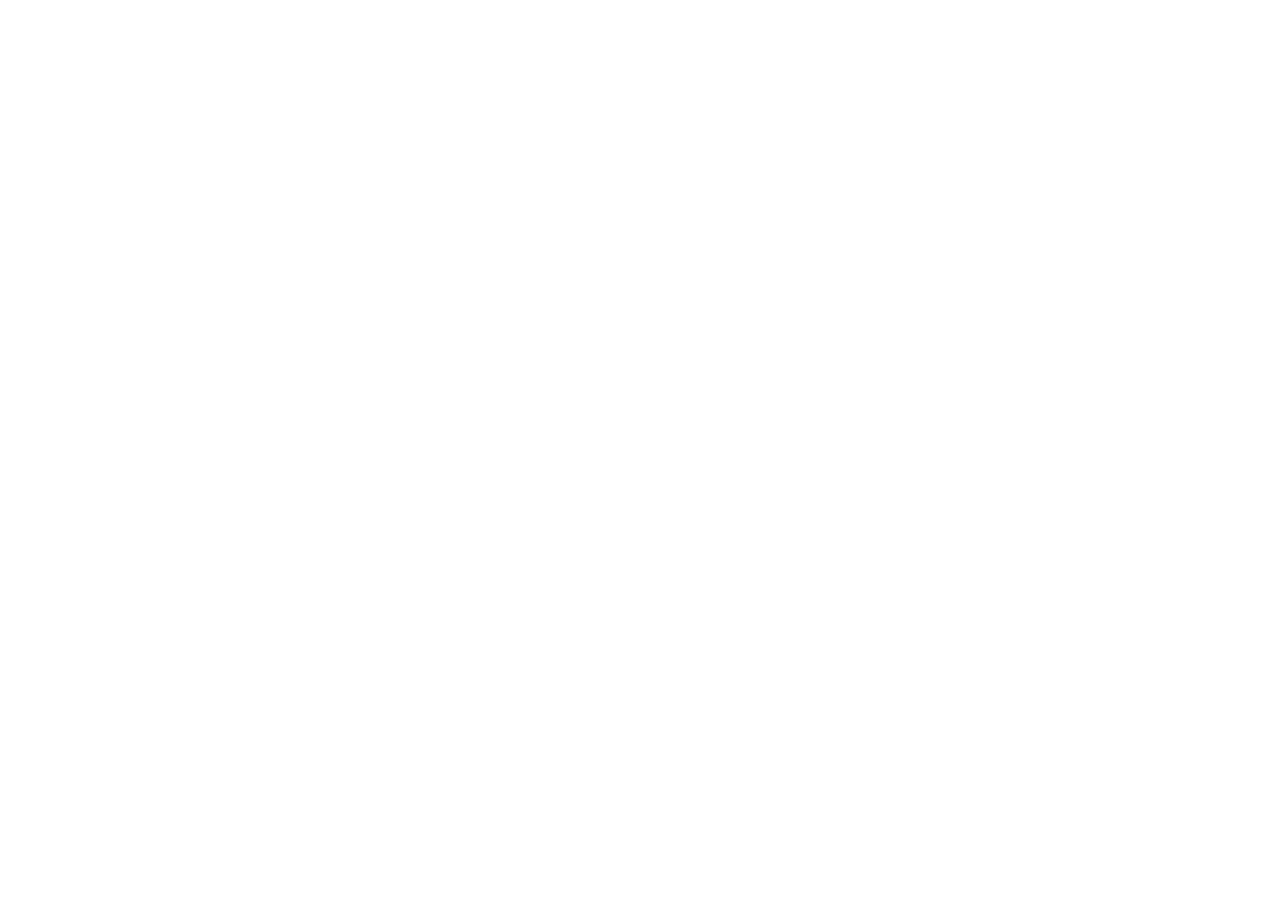
==== login.html @ 8967ff70 "提交到库" ====
<!DOCTYPE html>
<html lang="en">
  <head>
    <meta charset="UTF-8" />
    <meta name="viewport" content="width=device-width, initial-scale=1.0" />
    <title>Document</title>
  </head>
  <body></body>
</html>
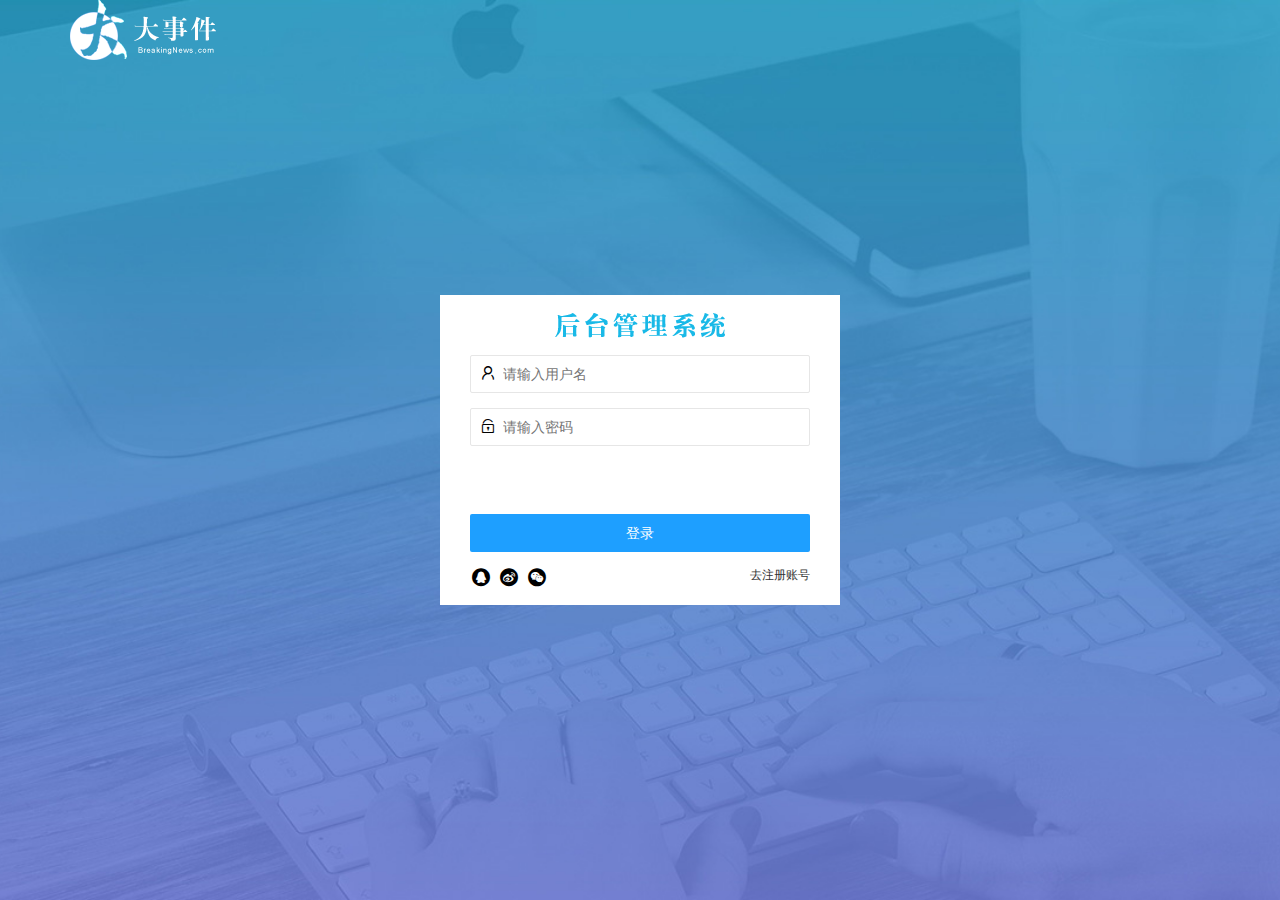
==== commit f4e99bef: "完成了登录和注册" ====
--- a/login.html
+++ b/login.html
@@ -3,7 +3,149 @@
   <head>
     <meta charset="UTF-8" />
     <meta name="viewport" content="width=device-width, initial-scale=1.0" />
-    <title>Document</title>
+    <title>登录注册界面</title>
+    <!-- 引入layui的样式表 -->
+    <link rel="stylesheet" href="./assets/lib/layui/css/layui.css" />
+    <!-- 引入登录界面样式 -->
+    <link rel="stylesheet" href="./assets/css/login.css" />
   </head>
-  <body></body>
+  <body>
+    <!-- 背景 -->
+    <div class="layui-main">
+      <img src="./assets/images/logo.png" alt="" />
+    </div>
+
+    <!-- 登录注册区域 -->
+    <div class="loginAndRegBox">
+      <!-- 标题 -->
+      <div class="title-box"></div>
+
+      <!-- ----------------登录------------ -->
+      <div class="login-box">
+        <form class="layui-form" action="">
+          <!-- 用户名 -->
+          <div class="layui-form-item">
+            <i class="layui-icon layui-icon-username icon"></i>
+            <input
+              type="text"
+              name="username"
+              required
+              lay-verify="required"
+              placeholder="请输入用户名"
+              autocomplete="off"
+              class="layui-input"
+            />
+          </div>
+
+          <!-- 密码 -->
+          <div class="layui-form-item">
+            <i class="layui-icon layui-icon-password icon"></i>
+            <input
+              type="password"
+              name="password"
+              required
+              lay-verify="required|pwd"
+              placeholder="请输入密码"
+              autocomplete="off"
+              class="layui-input"
+            />
+          </div>
+
+          <!--登录按钮-->
+          <div class="layui-form-item">
+            <button
+              class="aaa layui-btn layui-btn-fluid layui-btn-normal"
+              lay-submit
+            >
+              登录
+            </button>
+          </div>
+
+          <!-- 注册链接 -->
+          <div class="layui-form-item links">
+            <i class="layui-icon layui-icon-login-qq icon-sz"></i>
+            <i
+              class="layui-icon layui-icon-login-weibo icon-sz"
+              style="padding-left: 10px; padding-right: 10px"
+            ></i>
+            <i class="layui-icon layui-icon-login-wechat icon-sz"></i>
+            <a href="javascript:;" id="link_reg" style="margin-left: 203px"
+              >去注册账号</a
+            >
+          </div>
+        </form>
+      </div>
+
+      <!-- ----------------注册 --------------->
+      <div class="reg-box">
+        <form class="layui-form" id="form_reg">
+          <!-- 用户名注册 -->
+          <div class="layui-form-item">
+            <i class="layui-icon layui-icon-username icon"></i>
+            <input
+              type="text"
+              name="username"
+              required
+              lay-verify="required"
+              placeholder="请输入用户名"
+              autocomplete="off"
+              class="layui-input"
+            />
+          </div>
+
+          <!-- 密码注册 -->
+          <div class="layui-form-item">
+            <i class="layui-icon layui-icon-password icon"></i>
+            <input
+              type="password"
+              name="password"
+              required
+              lay-verify="required|pwd"
+              placeholder="请输入密码"
+              autocomplete="off"
+              class="layui-input"
+            />
+          </div>
+
+          <!-- 确认密码 -->
+          <div class="layui-form-item">
+            <i class="layui-icon layui-icon-password icon"></i>
+            <input
+              type="password"
+              name="repassword"
+              required
+              lay-verify="required|pwd|repwd"
+              placeholder="请再次确认密码"
+              autocomplete="off"
+              class="layui-input"
+            />
+          </div>
+
+          <!--注册按钮-->
+          <div class="layui-form-item">
+            <button
+              class="layui-btn layui-btn-fluid layui-btn-normal"
+              lay-submit
+            >
+              注册
+            </button>
+          </div>
+
+          <!-- 登录链接 -->
+          <div class="layui-form-item links">
+            <a href="javascript:;" id="link_login">去登录</a>
+          </div>
+        </form>
+      </div>
+    </div>
+
+    <!-- 引入layui文件 -->
+    <script src="./assets/lib/layui/layui.all.js"></script>
+    <!-- 引入jq文件 -->
+    <script src="./assets/lib/jquery.js"></script>
+    <!-- 导入自己封装的baseapi 脚本 -->
+    <script src="./assets/js/baseAPI.js"></script>
+    <!-- 引入登录js文件 -->
+    <script src="./assets/js/login.js"></script>
+  </body>
 </html>
--- a/assets/lib/layui/css/layui.css
+++ b/assets/lib/layui/css/layui.css
@@ -0,0 +1,2 @@
+/** layui-v2.5.5 MIT License By https://www.layui.com */
+ .layui-inline,img{display:inline-block;vertical-align:middle}h1,h2,h3,h4,h5,h6{font-weight:400}.layui-edge,.layui-header,.layui-inline,.layui-main{position:relative}.layui-body,.layui-edge,.layui-elip{overflow:hidden}.layui-btn,.layui-edge,.layui-inline,img{vertical-align:middle}.layui-btn,.layui-disabled,.layui-icon,.layui-unselect{-moz-user-select:none;-webkit-user-select:none;-ms-user-select:none}.layui-elip,.layui-form-checkbox span,.layui-form-pane .layui-form-label{text-overflow:ellipsis;white-space:nowrap}.layui-breadcrumb,.layui-tree-btnGroup{visibility:hidden}blockquote,body,button,dd,div,dl,dt,form,h1,h2,h3,h4,h5,h6,input,li,ol,p,pre,td,textarea,th,ul{margin:0;padding:0;-webkit-tap-highlight-color:rgba(0,0,0,0)}a:active,a:hover{outline:0}img{border:none}li{list-style:none}table{border-collapse:collapse;border-spacing:0}h4,h5,h6{font-size:100%}button,input,optgroup,option,select,textarea{font-family:inherit;font-size:inherit;font-style:inherit;font-weight:inherit;outline:0}pre{white-space:pre-wrap;white-space:-moz-pre-wrap;white-space:-pre-wrap;white-space:-o-pre-wrap;word-wrap:break-word}body{line-height:24px;font:14px Helvetica Neue,Helvetica,PingFang SC,Tahoma,Arial,sans-serif}hr{height:1px;margin:10px 0;border:0;clear:both}a{color:#333;text-decoration:none}a:hover{color:#777}a cite{font-style:normal;*cursor:pointer}.layui-border-box,.layui-border-box *{box-sizing:border-box}.layui-box,.layui-box *{box-sizing:content-box}.layui-clear{clear:both;*zoom:1}.layui-clear:after{content:'\20';clear:both;*zoom:1;display:block;height:0}.layui-inline{*display:inline;*zoom:1}.layui-edge{display:inline-block;width:0;height:0;border-width:6px;border-style:dashed;border-color:transparent}.layui-edge-top{top:-4px;border-bottom-color:#999;border-bottom-style:solid}.layui-edge-right{border-left-color:#999;border-left-style:solid}.layui-edge-bottom{top:2px;border-top-color:#999;border-top-style:solid}.layui-edge-left{border-right-color:#999;border-right-style:solid}.layui-disabled,.layui-disabled:hover{color:#d2d2d2!important;cursor:not-allowed!important}.layui-circle{border-radius:100%}.layui-show{display:block!important}.layui-hide{display:none!important}@font-face{font-family:layui-icon;src:url(../font/iconfont.eot?v=250);src:url(../font/iconfont.eot?v=250#iefix) format('embedded-opentype'),url(../font/iconfont.woff2?v=250) format('woff2'),url(../font/iconfont.woff?v=250) format('woff'),url(../font/iconfont.ttf?v=250) format('truetype'),url(../font/iconfont.svg?v=250#layui-icon) format('svg')}.layui-icon{font-family:layui-icon!important;font-size:16px;font-style:normal;-webkit-font-smoothing:antialiased;-moz-osx-font-smoothing:grayscale}.layui-icon-reply-fill:before{content:"\e611"}.layui-icon-set-fill:before{content:"\e614"}.layui-icon-menu-fill:before{content:"\e60f"}.layui-icon-search:before{content:"\e615"}.layui-icon-share:before{content:"\e641"}.layui-icon-set-sm:before{content:"\e620"}.layui-icon-engine:before{content:"\e628"}.layui-icon-close:before{content:"\1006"}.layui-icon-close-fill:before{content:"\1007"}.layui-icon-chart-screen:before{content:"\e629"}.layui-icon-star:before{content:"\e600"}.layui-icon-circle-dot:before{content:"\e617"}.layui-icon-chat:before{content:"\e606"}.layui-icon-release:before{content:"\e609"}.layui-icon-list:before{content:"\e60a"}.layui-icon-chart:before{content:"\e62c"}.layui-icon-ok-circle:before{content:"\1005"}.layui-icon-layim-theme:before{content:"\e61b"}.layui-icon-table:before{content:"\e62d"}.layui-icon-right:before{content:"\e602"}.layui-icon-left:before{content:"\e603"}.layui-icon-cart-simple:before{content:"\e698"}.layui-icon-face-cry:before{content:"\e69c"}.layui-icon-face-smile:before{content:"\e6af"}.layui-icon-survey:before{content:"\e6b2"}.layui-icon-tree:before{content:"\e62e"}.layui-icon-upload-circle:before{content:"\e62f"}.layui-icon-add-circle:before{content:"\e61f"}.layui-icon-download-circle:before{content:"\e601"}.layui-icon-templeate-1:before{content:"\e630"}.layui-icon-util:before{content:"\e631"}.layui-icon-face-surprised:before{content:"\e664"}.layui-icon-edit:before{content:"\e642"}.layui-icon-speaker:before{content:"\e645"}.layui-icon-down:before{content:"\e61a"}.layui-icon-file:before{content:"\e621"}.layui-icon-layouts:before{content:"\e632"}.layui-icon-rate-half:before{content:"\e6c9"}.layui-icon-add-circle-fine:before{content:"\e608"}.layui-icon-prev-circle:before{content:"\e633"}.layui-icon-read:before{content:"\e705"}.layui-icon-404:before{content:"\e61c"}.layui-icon-carousel:before{content:"\e634"}.layui-icon-help:before{content:"\e607"}.layui-icon-code-circle:before{content:"\e635"}.layui-icon-water:before{content:"\e636"}.layui-icon-username:before{content:"\e66f"}.layui-icon-find-fill:before{content:"\e670"}.layui-icon-about:before{content:"\e60b"}.layui-icon-location:before{content:"\e715"}.layui-icon-up:before{content:"\e619"}.layui-icon-pause:before{content:"\e651"}.layui-icon-date:before{content:"\e637"}.layui-icon-layim-uploadfile:before{content:"\e61d"}.layui-icon-delete:before{content:"\e640"}.layui-icon-play:before{content:"\e652"}.layui-icon-top:before{content:"\e604"}.layui-icon-friends:before{content:"\e612"}.layui-icon-refresh-3:before{content:"\e9aa"}.layui-icon-ok:before{content:"\e605"}.layui-icon-layer:before{content:"\e638"}.layui-icon-face-smile-fine:before{content:"\e60c"}.layui-icon-dollar:before{content:"\e659"}.layui-icon-group:before{content:"\e613"}.layui-icon-layim-download:before{content:"\e61e"}.layui-icon-picture-fine:before{content:"\e60d"}.layui-icon-link:before{content:"\e64c"}.layui-icon-diamond:before{content:"\e735"}.layui-icon-log:before{content:"\e60e"}.layui-icon-rate-solid:before{content:"\e67a"}.layui-icon-fonts-del:before{content:"\e64f"}.layui-icon-unlink:before{content:"\e64d"}.layui-icon-fonts-clear:before{content:"\e639"}.layui-icon-triangle-r:before{content:"\e623"}.layui-icon-circle:before{content:"\e63f"}.layui-icon-radio:before{content:"\e643"}.layui-icon-align-center:before{content:"\e647"}.layui-icon-align-right:before{content:"\e648"}.layui-icon-align-left:before{content:"\e649"}.layui-icon-loading-1:before{content:"\e63e"}.layui-icon-return:before{content:"\e65c"}.layui-icon-fonts-strong:before{content:"\e62b"}.layui-icon-upload:before{content:"\e67c"}.layui-icon-dialogue:before{content:"\e63a"}.layui-icon-video:before{content:"\e6ed"}.layui-icon-headset:before{content:"\e6fc"}.layui-icon-cellphone-fine:before{content:"\e63b"}.layui-icon-add-1:before{content:"\e654"}.layui-icon-face-smile-b:before{content:"\e650"}.layui-icon-fonts-html:before{content:"\e64b"}.layui-icon-form:before{content:"\e63c"}.layui-icon-cart:before{content:"\e657"}.layui-icon-camera-fill:before{content:"\e65d"}.layui-icon-tabs:before{content:"\e62a"}.layui-icon-fonts-code:before{content:"\e64e"}.layui-icon-fire:before{content:"\e756"}.layui-icon-set:before{content:"\e716"}.layui-icon-fonts-u:before{content:"\e646"}.layui-icon-triangle-d:before{content:"\e625"}.layui-icon-tips:before{content:"\e702"}.layui-icon-picture:before{content:"\e64a"}.layui-icon-more-vertical:before{content:"\e671"}.layui-icon-flag:before{content:"\e66c"}.layui-icon-loading:before{content:"\e63d"}.layui-icon-fonts-i:before{content:"\e644"}.layui-icon-refresh-1:before{content:"\e666"}.layui-icon-rmb:before{content:"\e65e"}.layui-icon-home:before{content:"\e68e"}.layui-icon-user:before{content:"\e770"}.layui-icon-notice:before{content:"\e667"}.layui-icon-login-weibo:before{content:"\e675"}.layui-icon-voice:before{content:"\e688"}.layui-icon-upload-drag:before{content:"\e681"}.layui-icon-login-qq:before{content:"\e676"}.layui-icon-snowflake:before{content:"\e6b1"}.layui-icon-file-b:before{content:"\e655"}.layui-icon-template:before{content:"\e663"}.layui-icon-auz:before{content:"\e672"}.layui-icon-console:before{content:"\e665"}.layui-icon-app:before{content:"\e653"}.layui-icon-prev:before{content:"\e65a"}.layui-icon-website:before{content:"\e7ae"}.layui-icon-next:before{content:"\e65b"}.layui-icon-component:before{content:"\e857"}.layui-icon-more:before{content:"\e65f"}.layui-icon-login-wechat:before{content:"\e677"}.layui-icon-shrink-right:before{content:"\e668"}.layui-icon-spread-left:before{content:"\e66b"}.layui-icon-camera:before{content:"\e660"}.layui-icon-note:before{content:"\e66e"}.layui-icon-refresh:before{content:"\e669"}.layui-icon-female:before{content:"\e661"}.layui-icon-male:before{content:"\e662"}.layui-icon-password:before{content:"\e673"}.layui-icon-senior:before{content:"\e674"}.layui-icon-theme:before{content:"\e66a"}.layui-icon-tread:before{content:"\e6c5"}.layui-icon-praise:before{content:"\e6c6"}.layui-icon-star-fill:before{content:"\e658"}.layui-icon-rate:before{content:"\e67b"}.layui-icon-template-1:before{content:"\e656"}.layui-icon-vercode:before{content:"\e679"}.layui-icon-cellphone:before{content:"\e678"}.layui-icon-screen-full:before{content:"\e622"}.layui-icon-screen-restore:before{content:"\e758"}.layui-icon-cols:before{content:"\e610"}.layui-icon-export:before{content:"\e67d"}.layui-icon-print:before{content:"\e66d"}.layui-icon-slider:before{content:"\e714"}.layui-icon-addition:before{content:"\e624"}.layui-icon-subtraction:before{content:"\e67e"}.layui-icon-service:before{content:"\e626"}.layui-icon-transfer:before{content:"\e691"}.layui-main{width:1140px;margin:0 auto}.layui-header{z-index:1000;height:60px}.layui-header a:hover{transition:all .5s;-webkit-transition:all .5s}.layui-side{position:fixed;left:0;top:0;bottom:0;z-index:999;width:200px;overflow-x:hidden}.layui-side-scroll{position:relative;width:220px;height:100%;overflow-x:hidden}.layui-body{position:absolute;left:200px;right:0;top:0;bottom:0;z-index:998;width:auto;overflow-y:auto;box-sizing:border-box}.layui-layout-body{overflow:hidden}.layui-layout-admin .layui-header{background-color:#23262E}.layui-layout-admin .layui-side{top:60px;width:200px;overflow-x:hidden}.layui-layout-admin .layui-body{position:fixed;top:60px;bottom:44px}.layui-layout-admin .layui-main{width:auto;margin:0 15px}.layui-layout-admin .layui-footer{position:fixed;left:200px;right:0;bottom:0;height:44px;line-height:44px;padding:0 15px;background-color:#eee}.layui-layout-admin .layui-logo{position:absolute;left:0;top:0;width:200px;height:100%;line-height:60px;text-align:center;color:#009688;font-size:16px}.layui-layout-admin .layui-header .layui-nav{background:0 0}.layui-layout-left{position:absolute!important;left:200px;top:0}.layui-layout-right{position:absolute!important;right:0;top:0}.layui-container{position:relative;margin:0 auto;padding:0 15px;box-sizing:border-box}.layui-fluid{position:relative;margin:0 auto;padding:0 15px}.layui-row:after,.layui-row:before{content:'';display:block;clear:both}.layui-col-lg1,.layui-col-lg10,.layui-col-lg11,.layui-col-lg12,.layui-col-lg2,.layui-col-lg3,.layui-col-lg4,.layui-col-lg5,.layui-col-lg6,.layui-col-lg7,.layui-col-lg8,.layui-col-lg9,.layui-col-md1,.layui-col-md10,.layui-col-md11,.layui-col-md12,.layui-col-md2,.layui-col-md3,.layui-col-md4,.layui-col-md5,.layui-col-md6,.layui-col-md7,.layui-col-md8,.layui-col-md9,.layui-col-sm1,.layui-col-sm10,.layui-col-sm11,.layui-col-sm12,.layui-col-sm2,.layui-col-sm3,.layui-col-sm4,.layui-col-sm5,.layui-col-sm6,.layui-col-sm7,.layui-col-sm8,.layui-col-sm9,.layui-col-xs1,.layui-col-xs10,.layui-col-xs11,.layui-col-xs12,.layui-col-xs2,.layui-col-xs3,.layui-col-xs4,.layui-col-xs5,.layui-col-xs6,.layui-col-xs7,.layui-col-xs8,.layui-col-xs9{position:relative;display:block;box-sizing:border-box}.layui-col-xs1,.layui-col-xs10,.layui-col-xs11,.layui-col-xs12,.layui-col-xs2,.layui-col-xs3,.layui-col-xs4,.layui-col-xs5,.layui-col-xs6,.layui-col-xs7,.layui-col-xs8,.layui-col-xs9{float:left}.layui-col-xs1{width:8.33333333%}.layui-col-xs2{width:16.66666667%}.layui-col-xs3{width:25%}.layui-col-xs4{width:33.33333333%}.layui-col-xs5{width:41.66666667%}.layui-col-xs6{width:50%}.layui-col-xs7{width:58.33333333%}.layui-col-xs8{width:66.66666667%}.layui-col-xs9{width:75%}.layui-col-xs10{width:83.33333333%}.layui-col-xs11{width:91.66666667%}.layui-col-xs12{width:100%}.layui-col-xs-offset1{margin-left:8.33333333%}.layui-col-xs-offset2{margin-left:16.66666667%}.layui-col-xs-offset3{margin-left:25%}.layui-col-xs-offset4{margin-left:33.33333333%}.layui-col-xs-offset5{margin-left:41.66666667%}.layui-col-xs-offset6{margin-left:50%}.layui-col-xs-offset7{margin-left:58.33333333%}.layui-col-xs-offset8{margin-left:66.66666667%}.layui-col-xs-offset9{margin-left:75%}.layui-col-xs-offset10{margin-left:83.33333333%}.layui-col-xs-offset11{margin-left:91.66666667%}.layui-col-xs-offset12{margin-left:100%}@media screen and (max-width:768px){.layui-hide-xs{display:none!important}.layui-show-xs-block{display:block!important}.layui-show-xs-inline{display:inline!important}.layui-show-xs-inline-block{display:inline-block!important}}@media screen and (min-width:768px){.layui-container{width:750px}.layui-hide-sm{display:none!important}.layui-show-sm-block{display:block!important}.layui-show-sm-inline{display:inline!important}.layui-show-sm-inline-block{display:inline-block!important}.layui-col-sm1,.layui-col-sm10,.layui-col-sm11,.layui-col-sm12,.layui-col-sm2,.layui-col-sm3,.layui-col-sm4,.layui-col-sm5,.layui-col-sm6,.layui-col-sm7,.layui-col-sm8,.layui-col-sm9{float:left}.layui-col-sm1{width:8.33333333%}.layui-col-sm2{width:16.66666667%}.layui-col-sm3{width:25%}.layui-col-sm4{width:33.33333333%}.layui-col-sm5{width:41.66666667%}.layui-col-sm6{width:50%}.layui-col-sm7{width:58.33333333%}.layui-col-sm8{width:66.66666667%}.layui-col-sm9{width:75%}.layui-col-sm10{width:83.33333333%}.layui-col-sm11{width:91.66666667%}.layui-col-sm12{width:100%}.layui-col-sm-offset1{margin-left:8.33333333%}.layui-col-sm-offset2{margin-left:16.66666667%}.layui-col-sm-offset3{margin-left:25%}.layui-col-sm-offset4{margin-left:33.33333333%}.layui-col-sm-offset5{margin-left:41.66666667%}.layui-col-sm-offset6{margin-left:50%}.layui-col-sm-offset7{margin-left:58.33333333%}.layui-col-sm-offset8{margin-left:66.66666667%}.layui-col-sm-offset9{margin-left:75%}.layui-col-sm-offset10{margin-left:83.33333333%}.layui-col-sm-offset11{margin-left:91.66666667%}.layui-col-sm-offset12{margin-left:100%}}@media screen and (min-width:992px){.layui-container{width:970px}.layui-hide-md{display:none!important}.layui-show-md-block{display:block!important}.layui-show-md-inline{display:inline!important}.layui-show-md-inline-block{display:inline-block!important}.layui-col-md1,.layui-col-md10,.layui-col-md11,.layui-col-md12,.layui-col-md2,.layui-col-md3,.layui-col-md4,.layui-col-md5,.layui-col-md6,.layui-col-md7,.layui-col-md8,.layui-col-md9{float:left}.layui-col-md1{width:8.33333333%}.layui-col-md2{width:16.66666667%}.layui-col-md3{width:25%}.layui-col-md4{width:33.33333333%}.layui-col-md5{width:41.66666667%}.layui-col-md6{width:50%}.layui-col-md7{width:58.33333333%}.layui-col-md8{width:66.66666667%}.layui-col-md9{width:75%}.layui-col-md10{width:83.33333333%}.layui-col-md11{width:91.66666667%}.layui-col-md12{width:100%}.layui-col-md-offset1{margin-left:8.33333333%}.layui-col-md-offset2{margin-left:16.66666667%}.layui-col-md-offset3{margin-left:25%}.layui-col-md-offset4{margin-left:33.33333333%}.layui-col-md-offset5{margin-left:41.66666667%}.layui-col-md-offset6{margin-left:50%}.layui-col-md-offset7{margin-left:58.33333333%}.layui-col-md-offset8{margin-left:66.66666667%}.layui-col-md-offset9{margin-left:75%}.layui-col-md-offset10{margin-left:83.33333333%}.layui-col-md-offset11{margin-left:91.66666667%}.layui-col-md-offset12{margin-left:100%}}@media screen and (min-width:1200px){.layui-container{width:1170px}.layui-hide-lg{display:none!important}.layui-show-lg-block{display:block!important}.layui-show-lg-inline{display:inline!important}.layui-show-lg-inline-block{display:inline-block!important}.layui-col-lg1,.layui-col-lg10,.layui-col-lg11,.layui-col-lg12,.layui-col-lg2,.layui-col-lg3,.layui-col-lg4,.layui-col-lg5,.layui-col-lg6,.layui-col-lg7,.layui-col-lg8,.layui-col-lg9{float:left}.layui-col-lg1{width:8.33333333%}.layui-col-lg2{width:16.66666667%}.layui-col-lg3{width:25%}.layui-col-lg4{width:33.33333333%}.layui-col-lg5{width:41.66666667%}.layui-col-lg6{width:50%}.layui-col-lg7{width:58.33333333%}.layui-col-lg8{width:66.66666667%}.layui-col-lg9{width:75%}.layui-col-lg10{width:83.33333333%}.layui-col-lg11{width:91.66666667%}.layui-col-lg12{width:100%}.layui-col-lg-offset1{margin-left:8.33333333%}.layui-col-lg-offset2{margin-left:16.66666667%}.layui-col-lg-offset3{margin-left:25%}.layui-col-lg-offset4{margin-left:33.33333333%}.layui-col-lg-offset5{margin-left:41.66666667%}.layui-col-lg-offset6{margin-left:50%}.layui-col-lg-offset7{margin-left:58.33333333%}.layui-col-lg-offset8{margin-left:66.66666667%}.layui-col-lg-offset9{margin-left:75%}.layui-col-lg-offset10{margin-left:83.33333333%}.layui-col-lg-offset11{margin-left:91.66666667%}.layui-col-lg-offset12{margin-left:100%}}.layui-col-space1{margin:-.5px}.layui-col-space1>*{padding:.5px}.layui-col-space3{margin:-1.5px}.layui-col-space3>*{padding:1.5px}.layui-col-space5{margin:-2.5px}.layui-col-space5>*{padding:2.5px}.layui-col-space8{margin:-3.5px}.layui-col-space8>*{padding:3.5px}.layui-col-space10{margin:-5px}.layui-col-space10>*{padding:5px}.layui-col-space12{margin:-6px}.layui-col-space12>*{padding:6px}.layui-col-space15{margin:-7.5px}.layui-col-space15>*{padding:7.5px}.layui-col-space18{margin:-9px}.layui-col-space18>*{padding:9px}.layui-col-space20{margin:-10px}.layui-col-space20>*{padding:10px}.layui-col-space22{margin:-11px}.layui-col-space22>*{padding:11px}.layui-col-space25{margin:-12.5px}.layui-col-space25>*{padding:12.5px}.layui-col-space30{margin:-15px}.layui-col-space30>*{padding:15px}.layui-btn,.layui-input,.layui-select,.layui-textarea,.layui-upload-button{outline:0;-webkit-appearance:none;transition:all .3s;-webkit-transition:all .3s;box-sizing:border-box}.layui-elem-quote{margin-bottom:10px;padding:15px;line-height:22px;border-left:5px solid #009688;border-radius:0 2px 2px 0;background-color:#f2f2f2}.layui-quote-nm{border-style:solid;border-width:1px 1px 1px 5px;background:0 0}.layui-elem-field{margin-bottom:10px;padding:0;border-width:1px;border-style:solid}.layui-elem-field legend{margin-left:20px;padding:0 10px;font-size:20px;font-weight:300}.layui-field-title{margin:10px 0 20px;border-width:1px 0 0}.layui-field-box{padding:10px 15px}.layui-field-title .layui-field-box{padding:10px 0}.layui-progress{position:relative;height:6px;border-radius:20px;background-color:#e2e2e2}.layui-progress-bar{position:absolute;left:0;top:0;width:0;max-width:100%;height:6px;border-radius:20px;text-align:right;background-color:#5FB878;transition:all .3s;-webkit-transition:all .3s}.layui-progress-big,.layui-progress-big .layui-progress-bar{height:18px;line-height:18px}.layui-progress-text{position:relative;top:-20px;line-height:18px;font-size:12px;color:#666}.layui-progress-big .layui-progress-text{position:static;padding:0 10px;color:#fff}.layui-collapse{border-width:1px;border-style:solid;border-radius:2px}.layui-colla-content,.layui-colla-item{border-top-width:1px;border-top-style:solid}.layui-colla-item:first-child{border-top:none}.layui-colla-title{position:relative;height:42px;line-height:42px;padding:0 15px 0 35px;color:#333;background-color:#f2f2f2;cursor:pointer;font-size:14px;overflow:hidden}.layui-colla-content{display:none;padding:10px 15px;line-height:22px;color:#666}.layui-colla-icon{position:absolute;left:15px;top:0;font-size:14px}.layui-card{margin-bottom:15px;border-radius:2px;background-color:#fff;box-shadow:0 1px 2px 0 rgba(0,0,0,.05)}.layui-card:last-child{margin-bottom:0}.layui-card-header{position:relative;height:42px;line-height:42px;padding:0 15px;border-bottom:1px solid #f6f6f6;color:#333;border-radius:2px 2px 0 0;font-size:14px}.layui-bg-black,.layui-bg-blue,.layui-bg-cyan,.layui-bg-green,.layui-bg-orange,.layui-bg-red{color:#fff!important}.layui-card-body{position:relative;padding:10px 15px;line-height:24px}.layui-card-body[pad15]{padding:15px}.layui-card-body[pad20]{padding:20px}.layui-card-body .layui-table{margin:5px 0}.layui-card .layui-tab{margin:0}.layui-panel-window{position:relative;padding:15px;border-radius:0;border-top:5px solid #E6E6E6;background-color:#fff}.layui-auxiliar-moving{position:fixed;left:0;right:0;top:0;bottom:0;width:100%;height:100%;background:0 0;z-index:9999999999}.layui-form-label,.layui-form-mid,.layui-form-select,.layui-input-block,.layui-input-inline,.layui-textarea{position:relative}.layui-bg-red{background-color:#FF5722!important}.layui-bg-orange{background-color:#FFB800!important}.layui-bg-green{background-color:#009688!important}.layui-bg-cyan{background-color:#2F4056!important}.layui-bg-blue{background-color:#1E9FFF!important}.layui-bg-black{background-color:#393D49!important}.layui-bg-gray{background-color:#eee!important;color:#666!important}.layui-badge-rim,.layui-colla-content,.layui-colla-item,.layui-collapse,.layui-elem-field,.layui-form-pane .layui-form-item[pane],.layui-form-pane .layui-form-label,.layui-input,.layui-layedit,.layui-layedit-tool,.layui-quote-nm,.layui-select,.layui-tab-bar,.layui-tab-card,.layui-tab-title,.layui-tab-title .layui-this:after,.layui-textarea{border-color:#e6e6e6}.layui-timeline-item:before,hr{background-color:#e6e6e6}.layui-text{line-height:22px;font-size:14px;color:#666}.layui-text h1,.layui-text h2,.layui-text h3{font-weight:500;color:#333}.layui-text h1{font-size:30px}.layui-text h2{font-size:24px}.layui-text h3{font-size:18px}.layui-text a:not(.layui-btn){color:#01AAED}.layui-text a:not(.layui-btn):hover{text-decoration:underline}.layui-text ul{padding:5px 0 5px 15px}.layui-text ul li{margin-top:5px;list-style-type:disc}.layui-text em,.layui-word-aux{color:#999!important;padding:0 5px!important}.layui-btn{display:inline-block;height:38px;line-height:38px;padding:0 18px;background-color:#009688;color:#fff;white-space:nowrap;text-align:center;font-size:14px;border:none;border-radius:2px;cursor:pointer}.layui-btn:hover{opacity:.8;filter:alpha(opacity=80);color:#fff}.layui-btn:active{opacity:1;filter:alpha(opacity=100)}.layui-btn+.layui-btn{margin-left:10px}.layui-btn-container{font-size:0}.layui-btn-container .layui-btn{margin-right:10px;margin-bottom:10px}.layui-btn-container .layui-btn+.layui-btn{margin-left:0}.layui-table .layui-btn-container .layui-btn{margin-bottom:9px}.layui-btn-radius{border-radius:100px}.layui-btn .layui-icon{margin-right:3px;font-size:18px;vertical-align:bottom;vertical-align:middle\9}.layui-btn-primary{border:1px solid #C9C9C9;background-color:#fff;color:#555}.layui-btn-primary:hover{border-color:#009688;color:#333}.layui-btn-normal{background-color:#1E9FFF}.layui-btn-warm{background-color:#FFB800}.layui-btn-danger{background-color:#FF5722}.layui-btn-checked{background-color:#5FB878}.layui-btn-disabled,.layui-btn-disabled:active,.layui-btn-disabled:hover{border:1px solid #e6e6e6;background-color:#FBFBFB;color:#C9C9C9;cursor:not-allowed;opacity:1}.layui-btn-lg{height:44px;line-height:44px;padding:0 25px;font-size:16px}.layui-btn-sm{height:30px;line-height:30px;padding:0 10px;font-size:12px}.layui-btn-sm i{font-size:16px!important}.layui-btn-xs{height:22px;line-height:22px;padding:0 5px;font-size:12px}.layui-btn-xs i{font-size:14px!important}.layui-btn-group{display:inline-block;vertical-align:middle;font-size:0}.layui-btn-group .layui-btn{margin-left:0!important;margin-right:0!important;border-left:1px solid rgba(255,255,255,.5);border-radius:0}.layui-btn-group .layui-btn-primary{border-left:none}.layui-btn-group .layui-btn-primary:hover{border-color:#C9C9C9;color:#009688}.layui-btn-group .layui-btn:first-child{border-left:none;border-radius:2px 0 0 2px}.layui-btn-group .layui-btn-primary:first-child{border-left:1px solid #c9c9c9}.layui-btn-group .layui-btn:last-child{border-radius:0 2px 2px 0}.layui-btn-group .layui-btn+.layui-btn{margin-left:0}.layui-btn-group+.layui-btn-group{margin-left:10px}.layui-btn-fluid{width:100%}.layui-input,.layui-select,.layui-textarea{height:38px;line-height:1.3;line-height:38px\9;border-width:1px;border-style:solid;background-color:#fff;border-radius:2px}.layui-input::-webkit-input-placeholder,.layui-select::-webkit-input-placeholder,.layui-textarea::-webkit-input-placeholder{line-height:1.3}.layui-input,.layui-textarea{display:block;width:100%;padding-left:10px}.layui-input:hover,.layui-textarea:hover{border-color:#D2D2D2!important}.layui-input:focus,.layui-textarea:focus{border-color:#C9C9C9!important}.layui-textarea{min-height:100px;height:auto;line-height:20px;padding:6px 10px;resize:vertical}.layui-select{padding:0 10px}.layui-form input[type=checkbox],.layui-form input[type=radio],.layui-form select{display:none}.layui-form [lay-ignore]{display:initial}.layui-form-item{margin-bottom:15px;clear:both;*zoom:1}.layui-form-item:after{content:'\20';clear:both;*zoom:1;display:block;height:0}.layui-form-label{float:left;display:block;padding:9px 15px;width:80px;font-weight:400;line-height:20px;text-align:right}.layui-form-label-col{display:block;float:none;padding:9px 0;line-height:20px;text-align:left}.layui-form-item .layui-inline{margin-bottom:5px;margin-right:10px}.layui-input-block{margin-left:110px;min-height:36px}.layui-input-inline{display:inline-block;vertical-align:middle}.layui-form-item .layui-input-inline{float:left;width:190px;margin-right:10px}.layui-form-text .layui-input-inline{width:auto}.layui-form-mid{float:left;display:block;padding:9px 0!important;line-height:20px;margin-right:10px}.layui-form-danger+.layui-form-select .layui-input,.layui-form-danger:focus{border-color:#FF5722!important}.layui-form-select .layui-input{padding-right:30px;cursor:pointer}.layui-form-select .layui-edge{position:absolute;right:10px;top:50%;margin-top:-3px;cursor:pointer;border-width:6px;border-top-color:#c2c2c2;border-top-style:solid;transition:all .3s;-webkit-transition:all .3s}.layui-form-select dl{display:none;position:absolute;left:0;top:42px;padding:5px 0;z-index:899;min-width:100%;border:1px solid #d2d2d2;max-height:300px;overflow-y:auto;background-color:#fff;border-radius:2px;box-shadow:0 2px 4px rgba(0,0,0,.12);box-sizing:border-box}.layui-form-select dl dd,.layui-form-select dl dt{padding:0 10px;line-height:36px;white-space:nowrap;overflow:hidden;text-overflow:ellipsis}.layui-form-select dl dt{font-size:12px;color:#999}.layui-form-select dl dd{cursor:pointer}.layui-form-select dl dd:hover{background-color:#f2f2f2;-webkit-transition:.5s all;transition:.5s all}.layui-form-select .layui-select-group dd{padding-left:20px}.layui-form-select dl dd.layui-select-tips{padding-left:10px!important;color:#999}.layui-form-select dl dd.layui-this{background-color:#5FB878;color:#fff}.layui-form-checkbox,.layui-form-select dl dd.layui-disabled{background-color:#fff}.layui-form-selected dl{display:block}.layui-form-checkbox,.layui-form-checkbox *,.layui-form-switch{display:inline-block;vertical-align:middle}.layui-form-selected .layui-edge{margin-top:-9px;-webkit-transform:rotate(180deg);transform:rotate(180deg);margin-top:-3px\9}:root .layui-form-selected .layui-edge{margin-top:-9px\0/IE9}.layui-form-selectup dl{top:auto;bottom:42px}.layui-select-none{margin:5px 0;text-align:center;color:#999}.layui-select-disabled .layui-disabled{border-color:#eee!important}.layui-select-disabled .layui-edge{border-top-color:#d2d2d2}.layui-form-checkbox{position:relative;height:30px;line-height:30px;margin-right:10px;padding-right:30px;cursor:pointer;font-size:0;-webkit-transition:.1s linear;transition:.1s linear;box-sizing:border-box}.layui-form-checkbox span{padding:0 10px;height:100%;font-size:14px;border-radius:2px 0 0 2px;background-color:#d2d2d2;color:#fff;overflow:hidden}.layui-form-checkbox:hover span{background-color:#c2c2c2}.layui-form-checkbox i{position:absolute;right:0;top:0;width:30px;height:28px;border:1px solid #d2d2d2;border-left:none;border-radius:0 2px 2px 0;color:#fff;font-size:20px;text-align:center}.layui-form-checkbox:hover i{border-color:#c2c2c2;color:#c2c2c2}.layui-form-checked,.layui-form-checked:hover{border-color:#5FB878}.layui-form-checked span,.layui-form-checked:hover span{background-color:#5FB878}.layui-form-checked i,.layui-form-checked:hover i{color:#5FB878}.layui-form-item .layui-form-checkbox{margin-top:4px}.layui-form-checkbox[lay-skin=primary]{height:auto!important;line-height:normal!important;min-width:18px;min-height:18px;border:none!important;margin-right:0;padding-left:28px;padding-right:0;background:0 0}.layui-form-checkbox[lay-skin=primary] span{padding-left:0;padding-right:15px;line-height:18px;background:0 0;color:#666}.layui-form-checkbox[lay-skin=primary] i{right:auto;left:0;width:16px;height:16px;line-height:16px;border:1px solid #d2d2d2;font-size:12px;border-radius:2px;background-color:#fff;-webkit-transition:.1s linear;transition:.1s linear}.layui-form-checkbox[lay-skin=primary]:hover i{border-color:#5FB878;color:#fff}.layui-form-checked[lay-skin=primary] i{border-color:#5FB878!important;background-color:#5FB878;color:#fff}.layui-checkbox-disbaled[lay-skin=primary] span{background:0 0!important;color:#c2c2c2}.layui-checkbox-disbaled[lay-skin=primary]:hover i{border-color:#d2d2d2}.layui-form-item .layui-form-checkbox[lay-skin=primary]{margin-top:10px}.layui-form-switch{position:relative;height:22px;line-height:22px;min-width:35px;padding:0 5px;margin-top:8px;border:1px solid #d2d2d2;border-radius:20px;cursor:pointer;background-color:#fff;-webkit-transition:.1s linear;transition:.1s linear}.layui-form-switch i{position:absolute;left:5px;top:3px;width:16px;height:16px;border-radius:20px;background-color:#d2d2d2;-webkit-transition:.1s linear;transition:.1s linear}.layui-form-switch em{position:relative;top:0;width:25px;margin-left:21px;padding:0!important;text-align:center!important;color:#999!important;font-style:normal!important;font-size:12px}.layui-form-onswitch{border-color:#5FB878;background-color:#5FB878}.layui-checkbox-disbaled,.layui-checkbox-disbaled i{border-color:#e2e2e2!important}.layui-form-onswitch i{left:100%;margin-left:-21px;background-color:#fff}.layui-form-onswitch em{margin-left:5px;margin-right:21px;color:#fff!important}.layui-checkbox-disbaled span{background-color:#e2e2e2!important}.layui-checkbox-disbaled:hover i{color:#fff!important}[lay-radio]{display:none}.layui-form-radio,.layui-form-radio *{display:inline-block;vertical-align:middle}.layui-form-radio{line-height:28px;margin:6px 10px 0 0;padding-right:10px;cursor:pointer;font-size:0}.layui-form-radio *{font-size:14px}.layui-form-radio>i{margin-right:8px;font-size:22px;color:#c2c2c2}.layui-form-radio>i:hover,.layui-form-radioed>i{color:#5FB878}.layui-radio-disbaled>i{color:#e2e2e2!important}.layui-form-pane .layui-form-label{width:110px;padding:8px 15px;height:38px;line-height:20px;border-width:1px;border-style:solid;border-radius:2px 0 0 2px;text-align:center;background-color:#FBFBFB;overflow:hidden;box-sizing:border-box}.layui-form-pane .layui-input-inline{margin-left:-1px}.layui-form-pane .layui-input-block{margin-left:110px;left:-1px}.layui-form-pane .layui-input{border-radius:0 2px 2px 0}.layui-form-pane .layui-form-text .layui-form-label{float:none;width:100%;border-radius:2px;box-sizing:border-box;text-align:left}.layui-form-pane .layui-form-text .layui-input-inline{display:block;margin:0;top:-1px;clear:both}.layui-form-pane .layui-form-text .layui-input-block{margin:0;left:0;top:-1px}.layui-form-pane .layui-form-text .layui-textarea{min-height:100px;border-radius:0 0 2px 2px}.layui-form-pane .layui-form-checkbox{margin:4px 0 4px 10px}.layui-form-pane .layui-form-radio,.layui-form-pane .layui-form-switch{margin-top:6px;margin-left:10px}.layui-form-pane .layui-form-item[pane]{position:relative;border-width:1px;border-style:solid}.layui-form-pane .layui-form-item[pane] .layui-form-label{position:absolute;left:0;top:0;height:100%;border-width:0 1px 0 0}.layui-form-pane .layui-form-item[pane] .layui-input-inline{margin-left:110px}@media screen and (max-width:450px){.layui-form-item .layui-form-label{text-overflow:ellipsis;overflow:hidden;white-space:nowrap}.layui-form-item .layui-inline{display:block;margin-right:0;margin-bottom:20px;clear:both}.layui-form-item .layui-inline:after{content:'\20';clear:both;display:block;height:0}.layui-form-item .layui-input-inline{display:block;float:none;left:-3px;width:auto;margin:0 0 10px 112px}.layui-form-item .layui-input-inline+.layui-form-mid{margin-left:110px;top:-5px;padding:0}.layui-form-item .layui-form-checkbox{margin-right:5px;margin-bottom:5px}}.layui-layedit{border-width:1px;border-style:solid;border-radius:2px}.layui-layedit-tool{padding:3px 5px;border-bottom-width:1px;border-bottom-style:solid;font-size:0}.layedit-tool-fixed{position:fixed;top:0;border-top:1px solid #e2e2e2}.layui-layedit-tool .layedit-tool-mid,.layui-layedit-tool .layui-icon{display:inline-block;vertical-align:middle;text-align:center;font-size:14px}.layui-layedit-tool .layui-icon{position:relative;width:32px;height:30px;line-height:30px;margin:3px 5px;color:#777;cursor:pointer;border-radius:2px}.layui-layedit-tool .layui-icon:hover{color:#393D49}.layui-layedit-tool .layui-icon:active{color:#000}.layui-layedit-tool .layedit-tool-active{background-color:#e2e2e2;color:#000}.layui-layedit-tool .layui-disabled,.layui-layedit-tool .layui-disabled:hover{color:#d2d2d2;cursor:not-allowed}.layui-layedit-tool .layedit-tool-mid{width:1px;height:18px;margin:0 10px;background-color:#d2d2d2}.layedit-tool-html{width:50px!important;font-size:30px!important}.layedit-tool-b,.layedit-tool-code,.layedit-tool-help{font-size:16px!important}.layedit-tool-d,.layedit-tool-face,.layedit-tool-image,.layedit-tool-unlink{font-size:18px!important}.layedit-tool-image input{position:absolute;font-size:0;left:0;top:0;width:100%;height:100%;opacity:.01;filter:Alpha(opacity=1);cursor:pointer}.layui-layedit-iframe iframe{display:block;width:100%}#LAY_layedit_code{overflow:hidden}.layui-laypage{display:inline-block;*display:inline;*zoom:1;vertical-align:middle;margin:10px 0;font-size:0}.layui-laypage>a:first-child,.layui-laypage>a:first-child em{border-radius:2px 0 0 2px}.layui-laypage>a:last-child,.layui-laypage>a:last-child em{border-radius:0 2px 2px 0}.layui-laypage>:first-child{margin-left:0!important}.layui-laypage>:last-child{margin-right:0!important}.layui-laypage a,.layui-laypage button,.layui-laypage input,.layui-laypage select,.layui-laypage span{border:1px solid #e2e2e2}.layui-laypage a,.layui-laypage span{display:inline-block;*display:inline;*zoom:1;vertical-align:middle;padding:0 15px;height:28px;line-height:28px;margin:0 -1px 5px 0;background-color:#fff;color:#333;font-size:12px}.layui-flow-more a *,.layui-laypage input,.layui-table-view select[lay-ignore]{display:inline-block}.layui-laypage a:hover{color:#009688}.layui-laypage em{font-style:normal}.layui-laypage .layui-laypage-spr{color:#999;font-weight:700}.layui-laypage a{text-decoration:none}.layui-laypage .layui-laypage-curr{position:relative}.layui-laypage .layui-laypage-curr em{position:relative;color:#fff}.layui-laypage .layui-laypage-curr .layui-laypage-em{position:absolute;left:-1px;top:-1px;padding:1px;width:100%;height:100%;background-color:#009688}.layui-laypage-em{border-radius:2px}.layui-laypage-next em,.layui-laypage-prev em{font-family:Sim sun;font-size:16px}.layui-laypage .layui-laypage-count,.layui-laypage .layui-laypage-limits,.layui-laypage .layui-laypage-refresh,.layui-laypage .layui-laypage-skip{margin-left:10px;margin-right:10px;padding:0;border:none}.layui-laypage .layui-laypage-limits,.layui-laypage .layui-laypage-refresh{vertical-align:top}.layui-laypage .layui-laypage-refresh i{font-size:18px;cursor:pointer}.layui-laypage select{height:22px;padding:3px;border-radius:2px;cursor:pointer}.layui-laypage .layui-laypage-skip{height:30px;line-height:30px;color:#999}.layui-laypage button,.layui-laypage input{height:30px;line-height:30px;border-radius:2px;vertical-align:top;background-color:#fff;box-sizing:border-box}.layui-laypage input{width:40px;margin:0 10px;padding:0 3px;text-align:center}.layui-laypage input:focus,.layui-laypage select:focus{border-color:#009688!important}.layui-laypage button{margin-left:10px;padding:0 10px;cursor:pointer}.layui-table,.layui-table-view{margin:10px 0}.layui-flow-more{margin:10px 0;text-align:center;color:#999;font-size:14px}.layui-flow-more a{height:32px;line-height:32px}.layui-flow-more a *{vertical-align:top}.layui-flow-more a cite{padding:0 20px;border-radius:3px;background-color:#eee;color:#333;font-style:normal}.layui-flow-more a cite:hover{opacity:.8}.layui-flow-more a i{font-size:30px;color:#737383}.layui-table{width:100%;background-color:#fff;color:#666}.layui-table tr{transition:all .3s;-webkit-transition:all .3s}.layui-table th{text-align:left;font-weight:400}.layui-table tbody tr:hover,.layui-table thead tr,.layui-table-click,.layui-table-header,.layui-table-hover,.layui-table-mend,.layui-table-patch,.layui-table-tool,.layui-table-total,.layui-table-total tr,.layui-table[lay-even] tr:nth-child(even){background-color:#f2f2f2}.layui-table td,.layui-table th,.layui-table-col-set,.layui-table-fixed-r,.layui-table-grid-down,.layui-table-header,.layui-table-page,.layui-table-tips-main,.layui-table-tool,.layui-table-total,.layui-table-view,.layui-table[lay-skin=line],.layui-table[lay-skin=row]{border-width:1px;border-style:solid;border-color:#e6e6e6}.layui-table td,.layui-table th{position:relative;padding:9px 15px;min-height:20px;line-height:20px;font-size:14px}.layui-table[lay-skin=line] td,.layui-table[lay-skin=line] th{border-width:0 0 1px}.layui-table[lay-skin=row] td,.layui-table[lay-skin=row] th{border-width:0 1px 0 0}.layui-table[lay-skin=nob] td,.layui-table[lay-skin=nob] th{border:none}.layui-table img{max-width:100px}.layui-table[lay-size=lg] td,.layui-table[lay-size=lg] th{padding:15px 30px}.layui-table-view .layui-table[lay-size=lg] .layui-table-cell{height:40px;line-height:40px}.layui-table[lay-size=sm] td,.layui-table[lay-size=sm] th{font-size:12px;padding:5px 10px}.layui-table-view .layui-table[lay-size=sm] .layui-table-cell{height:20px;line-height:20px}.layui-table[lay-data]{display:none}.layui-table-box{position:relative;overflow:hidden}.layui-table-view .layui-table{position:relative;width:auto;margin:0}.layui-table-view .layui-table[lay-skin=line]{border-width:0 1px 0 0}.layui-table-view .layui-table[lay-skin=row]{border-width:0 0 1px}.layui-table-view .layui-table td,.layui-table-view .layui-table th{padding:5px 0;border-top:none;border-left:none}.layui-table-view .layui-table th.layui-unselect .layui-table-cell span{cursor:pointer}.layui-table-view .layui-table td{cursor:default}.layui-table-view .layui-table td[data-edit=text]{cursor:text}.layui-table-view .layui-form-checkbox[lay-skin=primary] i{width:18px;height:18px}.layui-table-view .layui-form-radio{line-height:0;padding:0}.layui-table-view .layui-form-radio>i{margin:0;font-size:20px}.layui-table-init{position:absolute;left:0;top:0;width:100%;height:100%;text-align:center;z-index:110}.layui-table-init .layui-icon{position:absolute;left:50%;top:50%;margin:-15px 0 0 -15px;font-size:30px;color:#c2c2c2}.layui-table-header{border-width:0 0 1px;overflow:hidden}.layui-table-header .layui-table{margin-bottom:-1px}.layui-table-tool .layui-inline[lay-event]{position:relative;width:26px;height:26px;padding:5px;line-height:16px;margin-right:10px;text-align:center;color:#333;border:1px solid #ccc;cursor:pointer;-webkit-transition:.5s all;transition:.5s all}.layui-table-tool .layui-inline[lay-event]:hover{border:1px solid #999}.layui-table-tool-temp{padding-right:120px}.layui-table-tool-self{position:absolute;right:17px;top:10px}.layui-table-tool .layui-table-tool-self .layui-inline[lay-event]{margin:0 0 0 10px}.layui-table-tool-panel{position:absolute;top:29px;left:-1px;padding:5px 0;min-width:150px;min-height:40px;border:1px solid #d2d2d2;text-align:left;overflow-y:auto;background-color:#fff;box-shadow:0 2px 4px rgba(0,0,0,.12)}.layui-table-cell,.layui-table-tool-panel li{overflow:hidden;text-overflow:ellipsis;white-space:nowrap}.layui-table-tool-panel li{padding:0 10px;line-height:30px;-webkit-transition:.5s all;transition:.5s all}.layui-table-tool-panel li .layui-form-checkbox[lay-skin=primary]{width:100%;padding-left:28px}.layui-table-tool-panel li:hover{background-color:#f2f2f2}.layui-table-tool-panel li .layui-form-checkbox[lay-skin=primary] i{position:absolute;left:0;top:0}.layui-table-tool-panel li .layui-form-checkbox[lay-skin=primary] span{padding:0}.layui-table-tool .layui-table-tool-self .layui-table-tool-panel{left:auto;right:-1px}.layui-table-col-set{position:absolute;right:0;top:0;width:20px;height:100%;border-width:0 0 0 1px;background-color:#fff}.layui-table-sort{width:10px;height:20px;margin-left:5px;cursor:pointer!important}.layui-table-sort .layui-edge{position:absolute;left:5px;border-width:5px}.layui-table-sort .layui-table-sort-asc{top:3px;border-top:none;border-bottom-style:solid;border-bottom-color:#b2b2b2}.layui-table-sort .layui-table-sort-asc:hover{border-bottom-color:#666}.layui-table-sort .layui-table-sort-desc{bottom:5px;border-bottom:none;border-top-style:solid;border-top-color:#b2b2b2}.layui-table-sort .layui-table-sort-desc:hover{border-top-color:#666}.layui-table-sort[lay-sort=asc] .layui-table-sort-asc{border-bottom-color:#000}.layui-table-sort[lay-sort=desc] .layui-table-sort-desc{border-top-color:#000}.layui-table-cell{height:28px;line-height:28px;padding:0 15px;position:relative;box-sizing:border-box}.layui-table-cell .layui-form-checkbox[lay-skin=primary]{top:-1px;padding:0}.layui-table-cell .layui-table-link{color:#01AAED}.laytable-cell-checkbox,.laytable-cell-numbers,.laytable-cell-radio,.laytable-cell-space{padding:0;text-align:center}.layui-table-body{position:relative;overflow:auto;margin-right:-1px;margin-bottom:-1px}.layui-table-body .layui-none{line-height:26px;padding:15px;text-align:center;color:#999}.layui-table-fixed{position:absolute;left:0;top:0;z-index:101}.layui-table-fixed .layui-table-body{overflow:hidden}.layui-table-fixed-l{box-shadow:0 -1px 8px rgba(0,0,0,.08)}.layui-table-fixed-r{left:auto;right:-1px;border-width:0 0 0 1px;box-shadow:-1px 0 8px rgba(0,0,0,.08)}.layui-table-fixed-r .layui-table-header{position:relative;overflow:visible}.layui-table-mend{position:absolute;right:-49px;top:0;height:100%;width:50px}.layui-table-tool{position:relative;z-index:890;width:100%;min-height:50px;line-height:30px;padding:10px 15px;border-width:0 0 1px}.layui-table-tool .layui-btn-container{margin-bottom:-10px}.layui-table-page,.layui-table-total{border-width:1px 0 0;margin-bottom:-1px;overflow:hidden}.layui-table-page{position:relative;width:100%;padding:7px 7px 0;height:41px;font-size:12px;white-space:nowrap}.layui-table-page>div{height:26px}.layui-table-page .layui-laypage{margin:0}.layui-table-page .layui-laypage a,.layui-table-page .layui-laypage span{height:26px;line-height:26px;margin-bottom:10px;border:none;background:0 0}.layui-table-page .layui-laypage a,.layui-table-page .layui-laypage span.layui-laypage-curr{padding:0 12px}.layui-table-page .layui-laypage span{margin-left:0;padding:0}.layui-table-page .layui-laypage .layui-laypage-prev{margin-left:-7px!important}.layui-table-page .layui-laypage .layui-laypage-curr .layui-laypage-em{left:0;top:0;padding:0}.layui-table-page .layui-laypage button,.layui-table-page .layui-laypage input{height:26px;line-height:26px}.layui-table-page .layui-laypage input{width:40px}.layui-table-page .layui-laypage button{padding:0 10px}.layui-table-page select{height:18px}.layui-table-patch .layui-table-cell{padding:0;width:30px}.layui-table-edit{position:absolute;left:0;top:0;width:100%;height:100%;padding:0 14px 1px;border-radius:0;box-shadow:1px 1px 20px rgba(0,0,0,.15)}.layui-table-edit:focus{border-color:#5FB878!important}select.layui-table-edit{padding:0 0 0 10px;border-color:#C9C9C9}.layui-table-view .layui-form-checkbox,.layui-table-view .layui-form-radio,.layui-table-view .layui-form-switch{top:0;margin:0;box-sizing:content-box}.layui-table-view .layui-form-checkbox{top:-1px;height:26px;line-height:26px}.layui-table-view .layui-form-checkbox i{height:26px}.layui-table-grid .layui-table-cell{overflow:visible}.layui-table-grid-down{position:absolute;top:0;right:0;width:26px;height:100%;padding:5px 0;border-width:0 0 0 1px;text-align:center;background-color:#fff;color:#999;cursor:pointer}.layui-table-grid-down .layui-icon{position:absolute;top:50%;left:50%;margin:-8px 0 0 -8px}.layui-table-grid-down:hover{background-color:#fbfbfb}body .layui-table-tips .layui-layer-content{background:0 0;padding:0;box-shadow:0 1px 6px rgba(0,0,0,.12)}.layui-table-tips-main{margin:-44px 0 0 -1px;max-height:150px;padding:8px 15px;font-size:14px;overflow-y:scroll;background-color:#fff;color:#666}.layui-table-tips-c{position:absolute;right:-3px;top:-13px;width:20px;height:20px;padding:3px;cursor:pointer;background-color:#666;border-radius:50%;color:#fff}.layui-table-tips-c:hover{background-color:#777}.layui-table-tips-c:before{position:relative;right:-2px}.layui-upload-file{display:none!important;opacity:.01;filter:Alpha(opacity=1)}.layui-upload-drag,.layui-upload-form,.layui-upload-wrap{display:inline-block}.layui-upload-list{margin:10px 0}.layui-upload-choose{padding:0 10px;color:#999}.layui-upload-drag{position:relative;padding:30px;border:1px dashed #e2e2e2;background-color:#fff;text-align:center;cursor:pointer;color:#999}.layui-upload-drag .layui-icon{font-size:50px;color:#009688}.layui-upload-drag[lay-over]{border-color:#009688}.layui-upload-iframe{position:absolute;width:0;height:0;border:0;visibility:hidden}.layui-upload-wrap{position:relative;vertical-align:middle}.layui-upload-wrap .layui-upload-file{display:block!important;position:absolute;left:0;top:0;z-index:10;font-size:100px;width:100%;height:100%;opacity:.01;filter:Alpha(opacity=1);cursor:pointer}.layui-transfer-active,.layui-transfer-box{display:inline-block;vertical-align:middle}.layui-transfer-box,.layui-transfer-header,.layui-transfer-search{border-width:0;border-style:solid;border-color:#e6e6e6}.layui-transfer-box{position:relative;border-width:1px;width:200px;height:360px;border-radius:2px;background-color:#fff}.layui-transfer-box .layui-form-checkbox{width:100%;margin:0!important}.layui-transfer-header{height:38px;line-height:38px;padding:0 10px;border-bottom-width:1px}.layui-transfer-search{position:relative;padding:10px;border-bottom-width:1px}.layui-transfer-search .layui-input{height:32px;padding-left:30px;font-size:12px}.layui-transfer-search .layui-icon-search{position:absolute;left:20px;top:50%;margin-top:-8px;color:#666}.layui-transfer-active{margin:0 15px}.layui-transfer-active .layui-btn{display:block;margin:0;padding:0 15px;background-color:#5FB878;border-color:#5FB878;color:#fff}.layui-transfer-active .layui-btn-disabled{background-color:#FBFBFB;border-color:#e6e6e6;color:#C9C9C9}.layui-transfer-active .layui-btn:first-child{margin-bottom:15px}.layui-transfer-active .layui-btn .layui-icon{margin:0;font-size:14px!important}.layui-transfer-data{padding:5px 0;overflow:auto}.layui-transfer-data li{height:32px;line-height:32px;padding:0 10px}.layui-transfer-data li:hover{background-color:#f2f2f2;transition:.5s all}.layui-transfer-data .layui-none{padding:15px 10px;text-align:center;color:#999}.layui-nav{position:relative;padding:0 20px;background-color:#393D49;color:#fff;border-radius:2px;font-size:0;box-sizing:border-box}.layui-nav *{font-size:14px}.layui-nav .layui-nav-item{position:relative;display:inline-block;*display:inline;*zoom:1;vertical-align:middle;line-height:60px}.layui-nav .layui-nav-item a{display:block;padding:0 20px;color:#fff;color:rgba(255,255,255,.7);transition:all .3s;-webkit-transition:all .3s}.layui-nav .layui-this:after,.layui-nav-bar,.layui-nav-tree .layui-nav-itemed:after{position:absolute;left:0;top:0;width:0;height:5px;background-color:#5FB878;transition:all .2s;-webkit-transition:all .2s}.layui-nav-bar{z-index:1000}.layui-nav .layui-nav-item a:hover,.layui-nav .layui-this a{color:#fff}.layui-nav .layui-this:after{content:'';top:auto;bottom:0;width:100%}.layui-nav-img{width:30px;height:30px;margin-right:10px;border-radius:50%}.layui-nav .layui-nav-more{content:'';width:0;height:0;border-style:solid dashed dashed;border-color:#fff transparent transparent;overflow:hidden;cursor:pointer;transition:all .2s;-webkit-transition:all .2s;position:absolute;top:50%;right:3px;margin-top:-3px;border-width:6px;border-top-color:rgba(255,255,255,.7)}.layui-nav .layui-nav-mored,.layui-nav-itemed>a .layui-nav-more{margin-top:-9px;border-style:dashed dashed solid;border-color:transparent transparent #fff}.layui-nav-child{display:none;position:absolute;left:0;top:65px;min-width:100%;line-height:36px;padding:5px 0;box-shadow:0 2px 4px rgba(0,0,0,.12);border:1px solid #d2d2d2;background-color:#fff;z-index:100;border-radius:2px;white-space:nowrap}.layui-nav .layui-nav-child a{color:#333}.layui-nav .layui-nav-child a:hover{background-color:#f2f2f2;color:#000}.layui-nav-child dd{position:relative}.layui-nav .layui-nav-child dd.layui-this a,.layui-nav-child dd.layui-this{background-color:#5FB878;color:#fff}.layui-nav-child dd.layui-this:after{display:none}.layui-nav-tree{width:200px;padding:0}.layui-nav-tree .layui-nav-item{display:block;width:100%;line-height:45px}.layui-nav-tree .layui-nav-item a{position:relative;height:45px;line-height:45px;text-overflow:ellipsis;overflow:hidden;white-space:nowrap}.layui-nav-tree .layui-nav-item a:hover{background-color:#4E5465}.layui-nav-tree .layui-nav-bar{width:5px;height:0;background-color:#009688}.layui-nav-tree .layui-nav-child dd.layui-this,.layui-nav-tree .layui-nav-child dd.layui-this a,.layui-nav-tree .layui-this,.layui-nav-tree .layui-this>a,.layui-nav-tree .layui-this>a:hover{background-color:#009688;color:#fff}.layui-nav-tree .layui-this:after{display:none}.layui-nav-itemed>a,.layui-nav-tree .layui-nav-title a,.layui-nav-tree .layui-nav-title a:hover{color:#fff!important}.layui-nav-tree .layui-nav-child{position:relative;z-index:0;top:0;border:none;box-shadow:none}.layui-nav-tree .layui-nav-child a{height:40px;line-height:40px;color:#fff;color:rgba(255,255,255,.7)}.layui-nav-tree .layui-nav-child,.layui-nav-tree .layui-nav-child a:hover{background:0 0;color:#fff}.layui-nav-tree .layui-nav-more{right:10px}.layui-nav-itemed>.layui-nav-child{display:block;padding:0;background-color:rgba(0,0,0,.3)!important}.layui-nav-itemed>.layui-nav-child>.layui-this>.layui-nav-child{display:block}.layui-nav-side{position:fixed;top:0;bottom:0;left:0;overflow-x:hidden;z-index:999}.layui-bg-blue .layui-nav-bar,.layui-bg-blue .layui-nav-itemed:after,.layui-bg-blue .layui-this:after{background-color:#93D1FF}.layui-bg-blue .layui-nav-child dd.layui-this{background-color:#1E9FFF}.layui-bg-blue .layui-nav-itemed>a,.layui-nav-tree.layui-bg-blue .layui-nav-title a,.layui-nav-tree.layui-bg-blue .layui-nav-title a:hover{background-color:#007DDB!important}.layui-breadcrumb{font-size:0}.layui-breadcrumb>*{font-size:14px}.layui-breadcrumb a{color:#999!important}.layui-breadcrumb a:hover{color:#5FB878!important}.layui-breadcrumb a cite{color:#666;font-style:normal}.layui-breadcrumb span[lay-separator]{margin:0 10px;color:#999}.layui-tab{margin:10px 0;text-align:left!important}.layui-tab[overflow]>.layui-tab-title{overflow:hidden}.layui-tab-title{position:relative;left:0;height:40px;white-space:nowrap;font-size:0;border-bottom-width:1px;border-bottom-style:solid;transition:all .2s;-webkit-transition:all .2s}.layui-tab-title li{display:inline-block;*display:inline;*zoom:1;vertical-align:middle;font-size:14px;transition:all .2s;-webkit-transition:all .2s;position:relative;line-height:40px;min-width:65px;padding:0 15px;text-align:center;cursor:pointer}.layui-tab-title li a{display:block}.layui-tab-title .layui-this{color:#000}.layui-tab-title .layui-this:after{position:absolute;left:0;top:0;content:'';width:100%;height:41px;border-width:1px;border-style:solid;border-bottom-color:#fff;border-radius:2px 2px 0 0;box-sizing:border-box;pointer-events:none}.layui-tab-bar{position:absolute;right:0;top:0;z-index:10;width:30px;height:39px;line-height:39px;border-width:1px;border-style:solid;border-radius:2px;text-align:center;background-color:#fff;cursor:pointer}.layui-tab-bar .layui-icon{position:relative;display:inline-block;top:3px;transition:all .3s;-webkit-transition:all .3s}.layui-tab-item{display:none}.layui-tab-more{padding-right:30px;height:auto!important;white-space:normal!important}.layui-tab-more li.layui-this:after{border-bottom-color:#e2e2e2;border-radius:2px}.layui-tab-more .layui-tab-bar .layui-icon{top:-2px;top:3px\9;-webkit-transform:rotate(180deg);transform:rotate(180deg)}:root .layui-tab-more .layui-tab-bar .layui-icon{top:-2px\0/IE9}.layui-tab-content{padding:10px}.layui-tab-title li .layui-tab-close{position:relative;display:inline-block;width:18px;height:18px;line-height:20px;margin-left:8px;top:1px;text-align:center;font-size:14px;color:#c2c2c2;transition:all .2s;-webkit-transition:all .2s}.layui-tab-title li .layui-tab-close:hover{border-radius:2px;background-color:#FF5722;color:#fff}.layui-tab-brief>.layui-tab-title .layui-this{color:#009688}.layui-tab-brief>.layui-tab-more li.layui-this:after,.layui-tab-brief>.layui-tab-title .layui-this:after{border:none;border-radius:0;border-bottom:2px solid #5FB878}.layui-tab-brief[overflow]>.layui-tab-title .layui-this:after{top:-1px}.layui-tab-card{border-width:1px;border-style:solid;border-radius:2px;box-shadow:0 2px 5px 0 rgba(0,0,0,.1)}.layui-tab-card>.layui-tab-title{background-color:#f2f2f2}.layui-tab-card>.layui-tab-title li{margin-right:-1px;margin-left:-1px}.layui-tab-card>.layui-tab-title .layui-this{background-color:#fff}.layui-tab-card>.layui-tab-title .layui-this:after{border-top:none;border-width:1px;border-bottom-color:#fff}.layui-tab-card>.layui-tab-title .layui-tab-bar{height:40px;line-height:40px;border-radius:0;border-top:none;border-right:none}.layui-tab-card>.layui-tab-more .layui-this{background:0 0;color:#5FB878}.layui-tab-card>.layui-tab-more .layui-this:after{border:none}.layui-timeline{padding-left:5px}.layui-timeline-item{position:relative;padding-bottom:20px}.layui-timeline-axis{position:absolute;left:-5px;top:0;z-index:10;width:20px;height:20px;line-height:20px;background-color:#fff;color:#5FB878;border-radius:50%;text-align:center;cursor:pointer}.layui-timeline-axis:hover{color:#FF5722}.layui-timeline-item:before{content:'';position:absolute;left:5px;top:0;z-index:0;width:1px;height:100%}.layui-timeline-item:last-child:before{display:none}.layui-timeline-item:first-child:before{display:block}.layui-timeline-content{padding-left:25px}.layui-timeline-title{position:relative;margin-bottom:10px}.layui-badge,.layui-badge-dot,.layui-badge-rim{position:relative;display:inline-block;padding:0 6px;font-size:12px;text-align:center;background-color:#FF5722;color:#fff;border-radius:2px}.layui-badge{height:18px;line-height:18px}.layui-badge-dot{width:8px;height:8px;padding:0;border-radius:50%}.layui-badge-rim{height:18px;line-height:18px;border-width:1px;border-style:solid;background-color:#fff;color:#666}.layui-btn .layui-badge,.layui-btn .layui-badge-dot{margin-left:5px}.layui-nav .layui-badge,.layui-nav .layui-badge-dot{position:absolute;top:50%;margin:-8px 6px 0}.layui-tab-title .layui-badge,.layui-tab-title .layui-badge-dot{left:5px;top:-2px}.layui-carousel{position:relative;left:0;top:0;background-color:#f8f8f8}.layui-carousel>[carousel-item]{position:relative;width:100%;height:100%;overflow:hidden}.layui-carousel>[carousel-item]:before{position:absolute;content:'\e63d';left:50%;top:50%;width:100px;line-height:20px;margin:-10px 0 0 -50px;text-align:center;color:#c2c2c2;font-family:layui-icon!important;font-size:30px;font-style:normal;-webkit-font-smoothing:antialiased;-moz-osx-font-smoothing:grayscale}.layui-carousel>[carousel-item]>*{display:none;position:absolute;left:0;top:0;width:100%;height:100%;background-color:#f8f8f8;transition-duration:.3s;-webkit-transition-duration:.3s}.layui-carousel-updown>*{-webkit-transition:.3s ease-in-out up;transition:.3s ease-in-out up}.layui-carousel-arrow{display:none\9;opacity:0;position:absolute;left:10px;top:50%;margin-top:-18px;width:36px;height:36px;line-height:36px;text-align:center;font-size:20px;border:0;border-radius:50%;background-color:rgba(0,0,0,.2);color:#fff;-webkit-transition-duration:.3s;transition-duration:.3s;cursor:pointer}.layui-carousel-arrow[lay-type=add]{left:auto!important;right:10px}.layui-carousel:hover .layui-carousel-arrow[lay-type=add],.layui-carousel[lay-arrow=always] .layui-carousel-arrow[lay-type=add]{right:20px}.layui-carousel[lay-arrow=always] .layui-carousel-arrow{opacity:1;left:20px}.layui-carousel[lay-arrow=none] .layui-carousel-arrow{display:none}.layui-carousel-arrow:hover,.layui-carousel-ind ul:hover{background-color:rgba(0,0,0,.35)}.layui-carousel:hover .layui-carousel-arrow{display:block\9;opacity:1;left:20px}.layui-carousel-ind{position:relative;top:-35px;width:100%;line-height:0!important;text-align:center;font-size:0}.layui-carousel[lay-indicator=outside]{margin-bottom:30px}.layui-carousel[lay-indicator=outside] .layui-carousel-ind{top:10px}.layui-carousel[lay-indicator=outside] .layui-carousel-ind ul{background-color:rgba(0,0,0,.5)}.layui-carousel[lay-indicator=none] .layui-carousel-ind{display:none}.layui-carousel-ind ul{display:inline-block;padding:5px;background-color:rgba(0,0,0,.2);border-radius:10px;-webkit-transition-duration:.3s;transition-duration:.3s}.layui-carousel-ind li{display:inline-block;width:10px;height:10px;margin:0 3px;font-size:14px;background-color:#e2e2e2;background-color:rgba(255,255,255,.5);border-radius:50%;cursor:pointer;-webkit-transition-duration:.3s;transition-duration:.3s}.layui-carousel-ind li:hover{background-color:rgba(255,255,255,.7)}.layui-carousel-ind li.layui-this{background-color:#fff}.layui-carousel>[carousel-item]>.layui-carousel-next,.layui-carousel>[carousel-item]>.layui-carousel-prev,.layui-carousel>[carousel-item]>.layui-this{display:block}.layui-carousel>[carousel-item]>.layui-this{left:0}.layui-carousel>[carousel-item]>.layui-carousel-prev{left:-100%}.layui-carousel>[carousel-item]>.layui-carousel-next{left:100%}.layui-carousel>[carousel-item]>.layui-carousel-next.layui-carousel-left,.layui-carousel>[carousel-item]>.layui-carousel-prev.layui-carousel-right{left:0}.layui-carousel>[carousel-item]>.layui-this.layui-carousel-left{left:-100%}.layui-carousel>[carousel-item]>.layui-this.layui-carousel-right{left:100%}.layui-carousel[lay-anim=updown] .layui-carousel-arrow{left:50%!important;top:20px;margin:0 0 0 -18px}.layui-carousel[lay-anim=updown]>[carousel-item]>*,.layui-carousel[lay-anim=fade]>[carousel-item]>*{left:0!important}.layui-carousel[lay-anim=updown] .layui-carousel-arrow[lay-type=add]{top:auto!important;bottom:20px}.layui-carousel[lay-anim=updown] .layui-carousel-ind{position:absolute;top:50%;right:20px;width:auto;height:auto}.layui-carousel[lay-anim=updown] .layui-carousel-ind ul{padding:3px 5px}.layui-carousel[lay-anim=updown] .layui-carousel-ind li{display:block;margin:6px 0}.layui-carousel[lay-anim=updown]>[carousel-item]>.layui-this{top:0}.layui-carousel[lay-anim=updown]>[carousel-item]>.layui-carousel-prev{top:-100%}.layui-carousel[lay-anim=updown]>[carousel-item]>.layui-carousel-next{top:100%}.layui-carousel[lay-anim=updown]>[carousel-item]>.layui-carousel-next.layui-carousel-left,.layui-carousel[lay-anim=updown]>[carousel-item]>.layui-carousel-prev.layui-carousel-right{top:0}.layui-carousel[lay-anim=updown]>[carousel-item]>.layui-this.layui-carousel-left{top:-100%}.layui-carousel[lay-anim=updown]>[carousel-item]>.layui-this.layui-carousel-right{top:100%}.layui-carousel[lay-anim=fade]>[carousel-item]>.layui-carousel-next,.layui-carousel[lay-anim=fade]>[carousel-item]>.layui-carousel-prev{opacity:0}.layui-carousel[lay-anim=fade]>[carousel-item]>.layui-carousel-next.layui-carousel-left,.layui-carousel[lay-anim=fade]>[carousel-item]>.layui-carousel-prev.layui-carousel-right{opacity:1}.layui-carousel[lay-anim=fade]>[carousel-item]>.layui-this.layui-carousel-left,.layui-carousel[lay-anim=fade]>[carousel-item]>.layui-this.layui-carousel-right{opacity:0}.layui-fixbar{position:fixed;right:15px;bottom:15px;z-index:999999}.layui-fixbar li{width:50px;height:50px;line-height:50px;margin-bottom:1px;text-align:center;cursor:pointer;font-size:30px;background-color:#9F9F9F;color:#fff;border-radius:2px;opacity:.95}.layui-fixbar li:hover{opacity:.85}.layui-fixbar li:active{opacity:1}.layui-fixbar .layui-fixbar-top{display:none;font-size:40px}body .layui-util-face{border:none;background:0 0}body .layui-util-face .layui-layer-content{padding:0;background-color:#fff;color:#666;box-shadow:none}.layui-util-face .layui-layer-TipsG{display:none}.layui-util-face ul{position:relative;width:372px;padding:10px;border:1px solid #D9D9D9;background-color:#fff;box-shadow:0 0 20px rgba(0,0,0,.2)}.layui-util-face ul li{cursor:pointer;float:left;border:1px solid #e8e8e8;height:22px;width:26px;overflow:hidden;margin:-1px 0 0 -1px;padding:4px 2px;text-align:center}.layui-util-face ul li:hover{position:relative;z-index:2;border:1px solid #eb7350;background:#fff9ec}.layui-code{position:relative;margin:10px 0;padding:15px;line-height:20px;border:1px solid #ddd;border-left-width:6px;background-color:#F2F2F2;color:#333;font-family:Courier New;font-size:12px}.layui-rate,.layui-rate *{display:inline-block;vertical-align:middle}.layui-rate{padding:10px 5px 10px 0;font-size:0}.layui-rate li i.layui-icon{font-size:20px;color:#FFB800;margin-right:5px;transition:all .3s;-webkit-transition:all .3s}.layui-rate li i:hover{cursor:pointer;transform:scale(1.12);-webkit-transform:scale(1.12)}.layui-rate[readonly] li i:hover{cursor:default;transform:scale(1)}.layui-colorpicker{width:26px;height:26px;border:1px solid #e6e6e6;padding:5px;border-radius:2px;line-height:24px;display:inline-block;cursor:pointer;transition:all .3s;-webkit-transition:all .3s}.layui-colorpicker:hover{border-color:#d2d2d2}.layui-colorpicker.layui-colorpicker-lg{width:34px;height:34px;line-height:32px}.layui-colorpicker.layui-colorpicker-sm{width:24px;height:24px;line-height:22px}.layui-colorpicker.layui-colorpicker-xs{width:22px;height:22px;line-height:20px}.layui-colorpicker-trigger-bgcolor{display:block;background:url([data-uri]);border-radius:2px}.layui-colorpicker-trigger-span{display:block;height:100%;box-sizing:border-box;border:1px solid rgba(0,0,0,.15);border-radius:2px;text-align:center}.layui-colorpicker-trigger-i{display:inline-block;color:#FFF;font-size:12px}.layui-colorpicker-trigger-i.layui-icon-close{color:#999}.layui-colorpicker-main{position:absolute;z-index:66666666;width:280px;padding:7px;background:#FFF;border:1px solid #d2d2d2;border-radius:2px;box-shadow:0 2px 4px rgba(0,0,0,.12)}.layui-colorpicker-main-wrapper{height:180px;position:relative}.layui-colorpicker-basis{width:260px;height:100%;position:relative}.layui-colorpicker-basis-white{width:100%;height:100%;position:absolute;top:0;left:0;background:linear-gradient(90deg,#FFF,hsla(0,0%,100%,0))}.layui-colorpicker-basis-black{width:100%;height:100%;position:absolute;top:0;left:0;background:linear-gradient(0deg,#000,transparent)}.layui-colorpicker-basis-cursor{width:10px;height:10px;border:1px solid #FFF;border-radius:50%;position:absolute;top:-3px;right:-3px;cursor:pointer}.layui-colorpicker-side{position:absolute;top:0;right:0;width:12px;height:100%;background:linear-gradient(red,#FF0,#0F0,#0FF,#00F,#F0F,red)}.layui-colorpicker-side-slider{width:100%;height:5px;box-shadow:0 0 1px #888;box-sizing:border-box;background:#FFF;border-radius:1px;border:1px solid #f0f0f0;cursor:pointer;position:absolute;left:0}.layui-colorpicker-main-alpha{display:none;height:12px;margin-top:7px;background:url([data-uri])}.layui-colorpicker-alpha-bgcolor{height:100%;position:relative}.layui-colorpicker-alpha-slider{width:5px;height:100%;box-shadow:0 0 1px #888;box-sizing:border-box;background:#FFF;border-radius:1px;border:1px solid #f0f0f0;cursor:pointer;position:absolute;top:0}.layui-colorpicker-main-pre{padding-top:7px;font-size:0}.layui-colorpicker-pre{width:20px;height:20px;border-radius:2px;display:inline-block;margin-left:6px;margin-bottom:7px;cursor:pointer}.layui-colorpicker-pre:nth-child(11n+1){margin-left:0}.layui-colorpicker-pre-isalpha{background:url([data-uri])}.layui-colorpicker-pre.layui-this{box-shadow:0 0 3px 2px rgba(0,0,0,.15)}.layui-colorpicker-pre>div{height:100%;border-radius:2px}.layui-colorpicker-main-input{text-align:right;padding-top:7px}.layui-colorpicker-main-input .layui-btn-container .layui-btn{margin:0 0 0 10px}.layui-colorpicker-main-input div.layui-inline{float:left;margin-right:10px;font-size:14px}.layui-colorpicker-main-input input.layui-input{width:150px;height:30px;color:#666}.layui-slider{height:4px;background:#e2e2e2;border-radius:3px;position:relative;cursor:pointer}.layui-slider-bar{border-radius:3px;position:absolute;height:100%}.layui-slider-step{position:absolute;top:0;width:4px;height:4px;border-radius:50%;background:#FFF;-webkit-transform:translateX(-50%);transform:translateX(-50%)}.layui-slider-wrap{width:36px;height:36px;position:absolute;top:-16px;-webkit-transform:translateX(-50%);transform:translateX(-50%);z-index:10;text-align:center}.layui-slider-wrap-btn{width:12px;height:12px;border-radius:50%;background:#FFF;display:inline-block;vertical-align:middle;cursor:pointer;transition:.3s}.layui-slider-wrap:after{content:"";height:100%;display:inline-block;vertical-align:middle}.layui-slider-wrap-btn.layui-slider-hover,.layui-slider-wrap-btn:hover{transform:scale(1.2)}.layui-slider-wrap-btn.layui-disabled:hover{transform:scale(1)!important}.layui-slider-tips{position:absolute;top:-42px;z-index:66666666;white-space:nowrap;display:none;-webkit-transform:translateX(-50%);transform:translateX(-50%);color:#FFF;background:#000;border-radius:3px;height:25px;line-height:25px;padding:0 10px}.layui-slider-tips:after{content:'';position:absolute;bottom:-12px;left:50%;margin-left:-6px;width:0;height:0;border-width:6px;border-style:solid;border-color:#000 transparent transparent}.layui-slider-input{width:70px;height:32px;border:1px solid #e6e6e6;border-radius:3px;font-size:16px;line-height:32px;position:absolute;right:0;top:-15px}.layui-slider-input-btn{display:none;position:absolute;top:0;right:0;width:20px;height:100%;border-left:1px solid #d2d2d2}.layui-slider-input-btn i{cursor:pointer;position:absolute;right:0;bottom:0;width:20px;height:50%;font-size:12px;line-height:16px;text-align:center;color:#999}.layui-slider-input-btn i:first-child{top:0;border-bottom:1px solid #d2d2d2}.layui-slider-input-txt{height:100%;font-size:14px}.layui-slider-input-txt input{height:100%;border:none}.layui-slider-input-btn i:hover{color:#009688}.layui-slider-vertical{width:4px;margin-left:34px}.layui-slider-vertical .layui-slider-bar{width:4px}.layui-slider-vertical .layui-slider-step{top:auto;left:0;-webkit-transform:translateY(50%);transform:translateY(50%)}.layui-slider-vertical .layui-slider-wrap{top:auto;left:-16px;-webkit-transform:translateY(50%);transform:translateY(50%)}.layui-slider-vertical .layui-slider-tips{top:auto;left:2px}@media \0screen{.layui-slider-wrap-btn{margin-left:-20px}.layui-slider-vertical .layui-slider-wrap-btn{margin-left:0;margin-bottom:-20px}.layui-slider-vertical .layui-slider-tips{margin-left:-8px}.layui-slider>span{margin-left:8px}}.layui-tree{line-height:22px}.layui-tree .layui-form-checkbox{margin:0!important}.layui-tree-set{width:100%;position:relative}.layui-tree-pack{display:none;padding-left:20px;position:relative}.layui-tree-iconClick,.layui-tree-main{display:inline-block;vertical-align:middle}.layui-tree-line .layui-tree-pack{padding-left:27px}.layui-tree-line .layui-tree-set .layui-tree-set:after{content:'';position:absolute;top:14px;left:-9px;width:17px;height:0;border-top:1px dotted #c0c4cc}.layui-tree-entry{position:relative;padding:3px 0;height:20px;white-space:nowrap}.layui-tree-entry:hover{background-color:#eee}.layui-tree-line .layui-tree-entry:hover{background-color:rgba(0,0,0,0)}.layui-tree-line .layui-tree-entry:hover .layui-tree-txt{color:#999;text-decoration:underline;transition:.3s}.layui-tree-main{cursor:pointer;padding-right:10px}.layui-tree-line .layui-tree-set:before{content:'';position:absolute;top:0;left:-9px;width:0;height:100%;border-left:1px dotted #c0c4cc}.layui-tree-line .layui-tree-set.layui-tree-setLineShort:before{height:13px}.layui-tree-line .layui-tree-set.layui-tree-setHide:before{height:0}.layui-tree-iconClick{position:relative;height:20px;line-height:20px;margin:0 10px;color:#c0c4cc}.layui-tree-icon{height:12px;line-height:12px;width:12px;text-align:center;border:1px solid #c0c4cc}.layui-tree-iconClick .layui-icon{font-size:18px}.layui-tree-icon .layui-icon{font-size:12px;color:#666}.layui-tree-iconArrow{padding:0 5px}.layui-tree-iconArrow:after{content:'';position:absolute;left:4px;top:3px;z-index:100;width:0;height:0;border-width:5px;border-style:solid;border-color:transparent transparent transparent #c0c4cc;transition:.5s}.layui-tree-btnGroup,.layui-tree-editInput{position:relative;vertical-align:middle;display:inline-block}.layui-tree-spread>.layui-tree-entry>.layui-tree-iconClick>.layui-tree-iconArrow:after{transform:rotate(90deg) translate(3px,4px)}.layui-tree-txt{display:inline-block;vertical-align:middle;color:#555}.layui-tree-search{margin-bottom:15px;color:#666}.layui-tree-btnGroup .layui-icon{display:inline-block;vertical-align:middle;padding:0 2px;cursor:pointer}.layui-tree-btnGroup .layui-icon:hover{color:#999;transition:.3s}.layui-tree-entry:hover .layui-tree-btnGroup{visibility:visible}.layui-tree-editInput{height:20px;line-height:20px;padding:0 3px;border:none;background-color:rgba(0,0,0,.05)}.layui-tree-emptyText{text-align:center;color:#999}.layui-anim{-webkit-animation-duration:.3s;animation-duration:.3s;-webkit-animation-fill-mode:both;animation-fill-mode:both}.layui-anim.layui-icon{display:inline-block}.layui-anim-loop{-webkit-animation-iteration-count:infinite;animation-iteration-count:infinite}.layui-trans,.layui-trans a{transition:all .3s;-webkit-transition:all .3s}@-webkit-keyframes layui-rotate{from{-webkit-transform:rotate(0)}to{-webkit-transform:rotate(360deg)}}@keyframes layui-rotate{from{transform:rotate(0)}to{transform:rotate(360deg)}}.layui-anim-rotate{-webkit-animation-name:layui-rotate;animation-name:layui-rotate;-webkit-animation-duration:1s;animation-duration:1s;-webkit-animation-timing-function:linear;animation-timing-function:linear}@-webkit-keyframes layui-up{from{-webkit-transform:translate3d(0,100%,0);opacity:.3}to{-webkit-transform:translate3d(0,0,0);opacity:1}}@keyframes layui-up{from{transform:translate3d(0,100%,0);opacity:.3}to{transform:translate3d(0,0,0);opacity:1}}.layui-anim-up{-webkit-animation-name:layui-up;animation-name:layui-up}@-webkit-keyframes layui-upbit{from{-webkit-transform:translate3d(0,30px,0);opacity:.3}to{-webkit-transform:translate3d(0,0,0);opacity:1}}@keyframes layui-upbit{from{transform:translate3d(0,30px,0);opacity:.3}to{transform:translate3d(0,0,0);opacity:1}}.layui-anim-upbit{-webkit-animation-name:layui-upbit;animation-name:layui-upbit}@-webkit-keyframes layui-scale{0%{opacity:.3;-webkit-transform:scale(.5)}100%{opacity:1;-webkit-transform:scale(1)}}@keyframes layui-scale{0%{opacity:.3;-ms-transform:scale(.5);transform:scale(.5)}100%{opacity:1;-ms-transform:scale(1);transform:scale(1)}}.layui-anim-scale{-webkit-animation-name:layui-scale;animation-name:layui-scale}@-webkit-keyframes layui-scale-spring{0%{opacity:.5;-webkit-transform:scale(.5)}80%{opacity:.8;-webkit-transform:scale(1.1)}100%{opacity:1;-webkit-transform:scale(1)}}@keyframes layui-scale-spring{0%{opacity:.5;transform:scale(.5)}80%{opacity:.8;transform:scale(1.1)}100%{opacity:1;transform:scale(1)}}.layui-anim-scaleSpring{-webkit-animation-name:layui-scale-spring;animation-name:layui-scale-spring}@-webkit-keyframes layui-fadein{0%{opacity:0}100%{opacity:1}}@keyframes layui-fadein{0%{opacity:0}100%{opacity:1}}.layui-anim-fadein{-webkit-animation-name:layui-fadein;animation-name:layui-fadein}@-webkit-keyframes layui-fadeout{0%{opacity:1}100%{opacity:0}}@keyframes layui-fadeout{0%{opacity:1}100%{opacity:0}}.layui-anim-fadeout{-webkit-animation-name:layui-fadeout;animation-name:layui-fadeout}--- a/assets/css/login.css
+++ b/assets/css/login.css
@@ -0,0 +1,61 @@
+html,
+body {
+  margin: 0;
+  padding: 0;
+  height: 100%;
+  width: 100%;
+  background: url('../images/login_bg.jpg') no-repeat center;
+  background-size: cover;
+}
+
+.loginAndRegBox {
+  width: 400px;
+  height: 310px;
+  background-color: #fff;
+  position: absolute;
+  left: 50%;
+  top: 50%;
+  transform: translate(-50%, -50%);
+}
+
+.title-box {
+  height: 60px;
+  background: url('../images/login_title.png') no-repeat center;
+}
+
+.reg-box {
+  display: none;
+}
+
+.layui-form {
+  padding: 0 30px;
+}
+
+.links {
+  display: flex;
+ justify-content: flex-end;
+}
+
+.links a {
+  font-size: 12px;
+}
+.icon-sz{
+  font-size: 18px;
+}
+
+.layui-form-item {
+  position: relative;
+}
+
+.icon {
+  position: absolute;
+  left: 10px;
+  top: 10px;
+}
+
+.layui-input {
+  padding-left: 32px;
+}
+.aaa{
+  margin-top: 53px;
+}